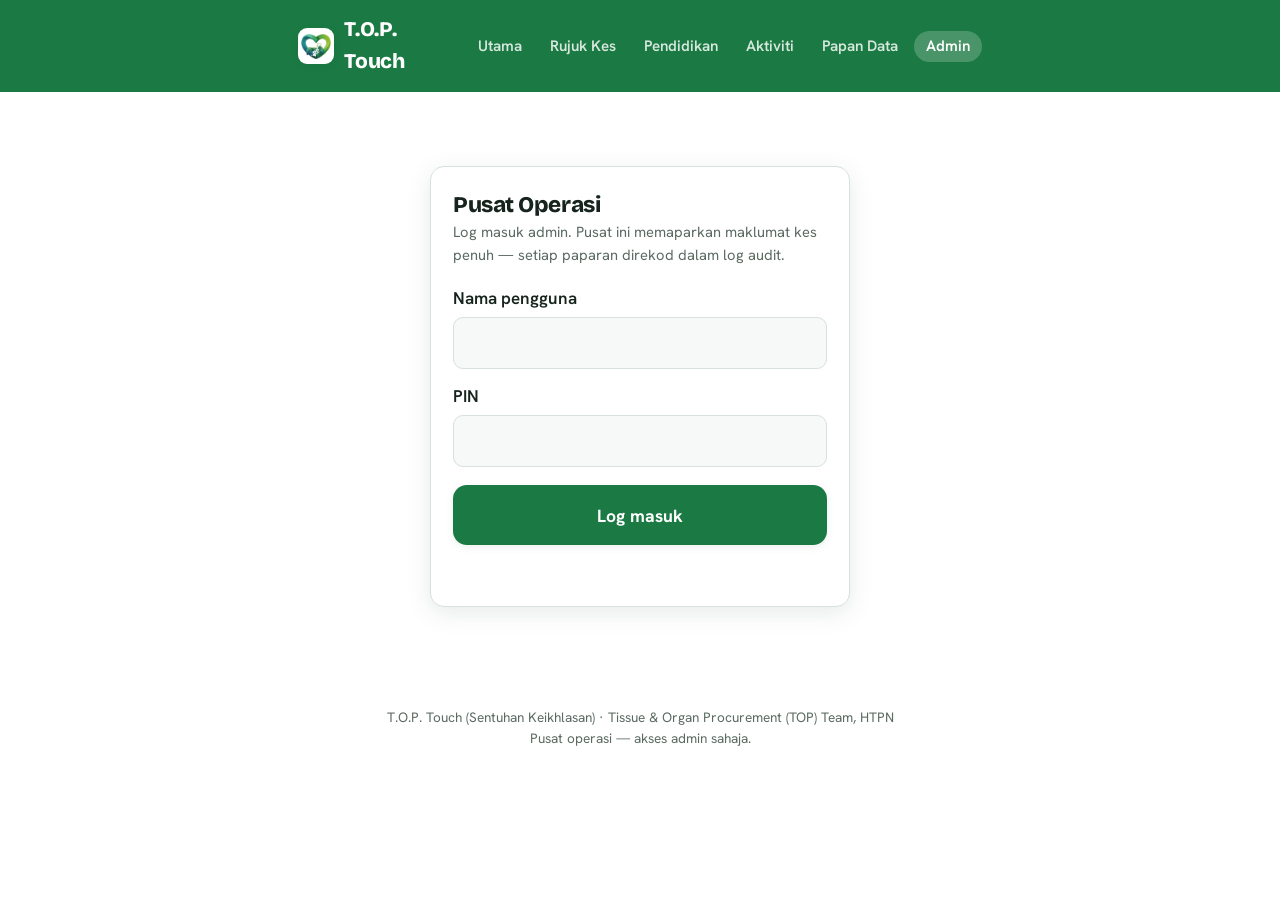
==== docs/admin.html @ e01294bd "Add family-approach decision tree to admin respond flow The TOP team needs to capture the family-app" ====
<!DOCTYPE html>
<html lang="ms">
<head>
  <meta charset="UTF-8">
  <meta http-equiv="Content-Security-Policy" content="default-src 'self'; script-src 'self' 'unsafe-inline'; style-src 'self' 'unsafe-inline'; img-src 'self' data:; media-src 'self' blob:; font-src 'self'; connect-src 'self' https://script.google.com https://script.googleusercontent.com https://*.googleusercontent.com; object-src 'none'; base-uri 'self'; form-action 'self'">
  <meta name="viewport" content="width=device-width, initial-scale=1, viewport-fit=cover">
  <!-- Admin-only operations tool; never index (SPEC §6.4). robots.txt also disallows the whole site. -->
  <meta name="robots" content="noindex, nofollow">
  <meta name="theme-color" content="#1B7A43">
  <title>Pusat Operasi — T.O.P. Touch</title>
  <meta name="description" content="Pusat operasi langsung TOP Team HTPN — kes aktif, kiraan detik tetingkap tisu, isyarat pengecualian. Akses admin sahaja.">
  <link rel="stylesheet" href="css/style.css">

  <style>
    /* ---- Pusat Operasi — page-scoped styles (kept out of the shared critical CSS) ---- */
    .ck-wrap { max-width: var(--maxw-wide); }

    /* ---- Login gate ---- */
    .gate { max-width: 420px; margin: 40px auto; background: var(--white);
      border: 1px solid var(--line); border-radius: var(--radius);
      box-shadow: var(--shadow); padding: 26px 22px; }
    .gate h2 { margin: 0 0 4px; }
    .gate p { color: var(--muted); margin: 0 0 18px; font-size: .92rem; }
    .gate label { display: block; font-weight: 600; margin-bottom: 6px; margin-top: 14px; }
    .gate label:first-of-type { margin-top: 0; }
    .gate input { width: 100%; height: var(--tap); padding: 0 14px; font-size: 1.05rem;
      border: 1px solid var(--line); border-radius: var(--radius-sm); background: var(--surface); color: var(--ink); }
    .gate input:focus { outline: none; border-color: var(--green); box-shadow: 0 0 0 3px var(--green-light); }
    .gate .btn { width: 100%; margin-top: 18px; }
    .gate-err { color: var(--danger); font-weight: 600; margin-top: 14px; min-height: 1.2em; }

    /* ---- Cockpit header ---- */
    .ck-head { display: flex; flex-wrap: wrap; align-items: baseline; gap: 8px 14px; margin: 6px 0 16px; }
    .ck-head h1 { margin: 0; font-size: 1.6rem; }
    .ck-live { display: inline-flex; align-items: center; gap: 6px; font-size: .8rem; color: var(--muted); }
    .ck-dot { width: 9px; height: 9px; border-radius: 50%; background: var(--green); box-shadow: 0 0 0 0 rgba(27,122,67,.5); }
    .ck-live.polling .ck-dot { animation: ckPulse 1.6s ease-out infinite; }
    @keyframes ckPulse { 0% { box-shadow: 0 0 0 0 rgba(27,122,67,.45); } 70% { box-shadow: 0 0 0 8px rgba(27,122,67,0); } 100% { box-shadow: 0 0 0 0 rgba(27,122,67,0); } }
    .ck-meta { margin-left: auto; display: flex; align-items: center; gap: 12px; flex-wrap: wrap; }
    .ck-asof { font-size: .78rem; color: var(--muted); font-variant-numeric: tabular-nums; }
    .ck-user { font-size: .82rem; color: var(--muted); }
    .btn-sm { min-height: 40px; padding: 6px 14px; font-size: .88rem; }

    /* ---- On-call bar (C4 top-level) ---- */
    .oncall-bar { display: flex; flex-wrap: wrap; align-items: center; gap: 8px 12px;
      background: var(--green-tint); border: 1px solid var(--line); border-radius: var(--radius-sm);
      padding: 10px 14px; margin-bottom: 16px; font-size: .9rem; }
    .oncall-bar .oc-lbl { font-weight: 700; color: var(--green-darker); }
    .oncall-chip { display: inline-flex; align-items: center; gap: 6px; background: var(--white);
      border: 1px solid var(--line); border-radius: 999px; padding: 4px 12px; font-weight: 600; }
    .oncall-chip .oc-role { color: var(--muted); font-weight: 400; font-size: .82rem; }
    .oncall-empty { color: var(--muted); }

    /* ---- Exceptions strip (C3) ---- */
    .exc-strip { display: grid; grid-template-columns: repeat(auto-fit, minmax(200px, 1fr));
      gap: 10px; margin-bottom: 20px; }
    .exc-card { display: flex; align-items: center; gap: 12px; background: var(--white);
      border: 1px solid var(--line); border-left-width: 5px; border-radius: var(--radius-sm);
      padding: 12px 14px; box-shadow: var(--shadow-sm); }
    .exc-card .exc-n { font-family: var(--font-display); font-weight: 800; font-size: 1.7rem;
      line-height: 1; min-width: 1.4ch; text-align: center; }
    .exc-card .exc-lbl { font-size: .85rem; color: var(--muted); line-height: 1.25; }
    .exc-card .exc-ids { font-size: .74rem; color: var(--muted); margin-top: 3px;
      font-variant-numeric: tabular-nums; word-break: break-word; }
    .exc-card.is-clear { opacity: .55; border-left-color: var(--line); }
    .exc-card.is-clear .exc-n { color: var(--muted); }
    .exc-card.is-hot { border-left-color: var(--danger); }
    .exc-card.is-hot .exc-n { color: var(--danger); }
    .exc-card.is-warn { border-left-color: var(--amber); }
    .exc-card.is-warn .exc-n { color: var(--amber); }

    /* ---- Toolbar (section label + active-case count) ---- */
    .ck-toolbar { display: flex; flex-wrap: wrap; align-items: center; gap: 10px; margin-bottom: 14px; }
    .ck-view-label { font-weight: 700; font-size: .98rem; }
    .ck-count { margin-left: auto; font-size: .82rem; color: var(--muted); }

    /* ---- Case card (shared by both views) ---- */
    .case-card { background: var(--white); border: 1px solid var(--line); border-radius: var(--radius);
      box-shadow: var(--shadow-sm); padding: 14px 16px; }
    .case-top { display: flex; align-items: baseline; gap: 8px; flex-wrap: wrap; }
    .case-ward { font-weight: 700; }
    .case-bed { color: var(--muted); font-size: .9rem; }
    .case-id { margin-left: auto; font-size: .74rem; color: var(--muted); font-variant-numeric: tabular-nums; }
    .case-sub { font-size: .82rem; color: var(--muted); margin: 3px 0 10px; }
    .case-phase { display: inline-block; background: var(--green-light); color: var(--green-darker);
      border-radius: 999px; padding: 2px 10px; font-size: .74rem; font-weight: 700; }
    .case-elapsed { font-variant-numeric: tabular-nums; }

    /* Window countdown bars (C2) */
    .win-row { display: grid; grid-template-columns: 74px 1fr auto; align-items: center;
      gap: 10px; margin: 8px 0; }
    .win-name { font-size: .78rem; font-weight: 600; color: var(--muted); }
    .win-track { position: relative; height: 12px; border-radius: 999px; background: var(--surface);
      overflow: hidden; border: 1px solid var(--line); }
    .win-fill { position: absolute; inset: 0 auto 0 0; width: 100%; border-radius: 999px;
      transition: width 1s linear, background-color .4s ease; }
    .win-remain { font-size: .82rem; font-weight: 700; font-variant-numeric: tabular-nums;
      white-space: nowrap; min-width: 8ch; text-align: right; }
    .win-ok .win-fill { background: var(--green); }
    .win-warn .win-fill { background: var(--amber); }
    .win-hot .win-fill { background: var(--danger); }
    .win-ok .win-remain { color: var(--green-dark); }
    .win-warn .win-remain { color: var(--amber); }
    .win-hot .win-remain { color: var(--danger); }
    .win-done .win-fill { background: var(--green-light); }
    .win-done .win-remain { color: var(--muted); }
    .win-done .win-name { text-decoration: line-through; }
    .win-na .win-fill { background: var(--line); }
    .win-na .win-remain { color: var(--muted); }

    /* Case flags / exception badges on a card */
    .case-badges { display: flex; flex-wrap: wrap; gap: 6px; margin-top: 10px; }
    .badge { font-size: .72rem; font-weight: 700; padding: 3px 9px; border-radius: 999px;
      border: 1px solid transparent; }
    .badge-hot { background: #fdecea; color: #7a1c12; border-color: #f5c6c0; }
    .badge-warn { background: #fff6e6; color: #7a4a00; border-color: #f0d9ac; }

    /* Patient identity strip (built only from patientName + icNo) */
    .case-idbits { display: flex; flex-wrap: wrap; align-items: center; gap: 7px; margin: 4px 0 2px;
      font-size: .86rem; color: var(--ink); }
    .case-idbits .pb-name { font-weight: 700; }
    .case-idbits .pb { font-variant-numeric: tabular-nums; }
    .case-idbits .pb-id { font-family: ui-monospace, "SFMono-Regular", Menlo, monospace;
      color: var(--muted); letter-spacing: .02em; }
    .case-idbits .pb-sep { color: var(--line); }

    /* Urgency list layout */
    .case-list { display: grid; gap: 14px; grid-template-columns: repeat(auto-fill, minmax(320px, 1fr)); }

    /* Respond & close action — the app's single status write */
    .case-actions { margin-top: 12px; display: flex; justify-content: flex-end; }
    .btn-respond { font: inherit; font-weight: 700; font-size: .85rem; cursor: pointer;
      background: var(--green); color: #fff; border: 0; border-radius: var(--radius-sm);
      padding: 9px 16px; min-height: 40px; }
    .btn-respond:hover { background: var(--green-dark); }
    .btn-respond:disabled { opacity: .6; cursor: default; }
    .btn-respond:focus-visible { outline: 2px solid var(--green-darker); outline-offset: 2px; }

    .ck-empty { text-align: center; color: var(--muted); padding: 48px 0; }

    /* ---- NTRC CSV export ---- */
    .ntrc-export { margin-top: 22px; background: var(--white); border: 1px solid var(--line);
      border-radius: var(--radius); box-shadow: var(--shadow-sm); padding: 4px 16px; }
    .ntrc-export > summary { cursor: pointer; font-weight: 700; padding: 12px 0; list-style: none; }
    .ntrc-export > summary::-webkit-details-marker { display: none; }
    .ntrc-export > summary::before { content: '📄 '; }
    .ntrc-body { padding: 4px 0 14px; }
    .ntrc-note { font-size: .82rem; color: #7a4a00; background: #fff6e6; border: 1px solid #f0d9ac;
      border-radius: var(--radius-sm); padding: 10px 12px; margin: 0 0 12px; }
    .ntrc-fields { display: flex; flex-wrap: wrap; gap: 12px; align-items: end; }
    .ntrc-fields label { display: flex; flex-direction: column; gap: 4px; font-size: .82rem;
      font-weight: 600; color: var(--muted); }
    .ntrc-fields input, .ntrc-fields select { height: 44px; padding: 0 10px; border: 1px solid var(--line);
      border-radius: var(--radius-sm); background: var(--surface); color: var(--ink); font-size: .95rem; }
    .ntrc-status { font-size: .84rem; color: var(--muted); margin-top: 10px; min-height: 1.2em; }

    /* ---- Response decision-tree modal (opened by "Respon" on a case card) ---- */
    .resp-overlay { position: fixed; inset: 0; z-index: 100; display: flex; align-items: flex-start;
      justify-content: center; padding: 24px 16px; background: rgba(17,24,20,.55);
      overflow-y: auto; -webkit-overflow-scrolling: touch; }
    .resp-modal { width: 100%; max-width: 560px; background: var(--white); border-radius: var(--radius);
      box-shadow: var(--shadow); padding: 20px 22px 22px; margin: auto 0; }
    .resp-head { display: flex; align-items: baseline; gap: 12px; }
    .resp-head h2 { margin: 0; font-size: 1.25rem; }
    .resp-x { margin-left: auto; background: none; border: 0; font-size: 1.7rem; line-height: 1;
      color: var(--muted); cursor: pointer; padding: 0 4px; }
    .resp-x:hover { color: var(--ink); }
    .resp-sub { color: var(--muted); font-size: .86rem; margin: 4px 0 16px; }
    .resp-fs { border: 1px solid var(--line); border-radius: var(--radius-sm); padding: 12px 14px;
      margin: 0 0 14px; }
    .resp-fs legend { font-weight: 700; font-size: .92rem; padding: 0 6px; }
    .resp-opts { display: flex; flex-wrap: wrap; gap: 10px 20px; }
    .resp-checks, .resp-radios { display: grid; gap: 9px; }
    .resp-opt { display: flex; align-items: flex-start; gap: 9px; font-size: .92rem; cursor: pointer;
      line-height: 1.35; }
    .resp-opt input { width: 18px; height: 18px; accent-color: var(--green); flex: none; margin-top: 1px; }
    .resp-branch { animation: respIn .2s ease; }
    @keyframes respIn { from { opacity: 0; transform: translateY(-4px); } to { opacity: 1; transform: none; } }
    .resp-other { display: flex; flex-direction: column; gap: 4px; margin-top: 10px; font-size: .84rem;
      font-weight: 600; color: var(--muted); }
    .resp-other input { height: 42px; padding: 0 10px; border: 1px solid var(--line);
      border-radius: var(--radius-sm); background: var(--surface); color: var(--ink); font-size: .95rem; }
    .resp-err { color: var(--danger); font-weight: 600; font-size: .86rem; min-height: 1.2em; margin: 2px 0 8px; }
    .resp-actions { display: flex; flex-wrap: wrap; justify-content: flex-end; gap: 10px; margin-top: 6px; }
    @media (prefers-reduced-motion: reduce) { .resp-branch { animation: none; } }
    @media (max-width: 480px) {
      .resp-actions { flex-direction: column-reverse; }
      .resp-actions .btn { width: 100%; }
    }

    .ck-hidden { display: none !important; }
    .privacy-foot { margin: 24px 0 10px; padding: 12px 14px; background: var(--green-tint);
      border-radius: var(--radius-sm); font-size: .8rem; color: var(--green-darker); }

    @media (prefers-reduced-motion: reduce) {
      .win-fill { transition: none; }         /* informational: jump to value, no drain sweep */
      .ck-live .ck-dot { animation: none; }
    }
  </style>
</head>
<body>

  <header class="masthead">
    <div class="container">
      <a class="brand-link" href="index.html" aria-label="T.O.P. Touch — Laman Utama">
        <img class="brand-mark" src="img/logo.png" alt="Logo T.O.P. Touch" width="36" height="36">
        <span class="brand">T.O.P. Touch</span>
      </a>

      <button class="nav-toggle" type="button" aria-label="Buka menu" aria-controls="siteNav" aria-expanded="false">
        <span class="nav-toggle-bars" aria-hidden="true"></span>
      </button>

      <nav class="site-nav" id="siteNav" aria-label="Navigasi utama">
        <ul>
          <li><a class="nav-link" href="index.html">Utama</a></li>
          <li><a class="nav-link" href="refer.html">Rujuk Kes</a></li>
          <li><a class="nav-link" href="index.html#pendidikan">Pendidikan</a></li>
          <li><a class="nav-link" href="index.html#aktiviti">Aktiviti</a></li>
          <li><a class="nav-link" href="dashboard.html">Papan Data</a></li>
          <li><a class="nav-link" href="admin.html" aria-current="page">Admin</a></li>
        </ul>
      </nav>
    </div>
  </header>

  <main>
    <section class="section">
      <div class="container ck-wrap">

        <!-- LOGIN GATE (admin username + PIN -> session token) -->
        <form class="gate" id="gate" autocomplete="off">
          <h2>Pusat Operasi</h2>
          <p>Log masuk admin. Pusat ini memaparkan maklumat kes penuh — setiap paparan direkod dalam log audit.</p>
          <label for="uName">Nama pengguna</label>
          <input type="text" id="uName" name="uName" autocomplete="username"
                 autocapitalize="none" spellcheck="false" required>
          <label for="uPin">PIN</label>
          <input type="password" id="uPin" name="uPin" inputmode="numeric"
                 autocomplete="current-password" required>
          <button type="submit" class="btn btn-primary btn-lg" id="gateBtn">Log masuk</button>
          <div class="gate-err" id="gateErr" role="alert" aria-live="polite"></div>
        </form>

        <!-- COCKPIT (revealed after login) -->
        <div id="cockpit" class="ck-hidden">
          <div class="ck-head">
            <h1>Pusat Operasi Langsung</h1>
            <span class="ck-live" id="liveInd" title="Kemas kini automatik">
              <span class="ck-dot"></span><span id="liveTxt">Langsung</span>
            </span>
            <div class="ck-meta">
              <span class="ck-user" id="ckUser"></span>
              <span class="ck-asof" id="ckAsOf"></span>
              <button type="button" class="btn btn-ghost btn-sm" id="btnRefresh">Kemas kini</button>
              <button type="button" class="btn btn-ghost btn-sm" id="btnLogout">Log keluar</button>
            </div>
          </div>

          <!-- On-call & backup roster (C4) -->
          <div class="oncall-bar" id="oncallBar">
            <span class="oc-lbl">Bertugas:</span>
            <span class="oncall-empty" id="oncallList">—</span>
          </div>

          <!-- Exceptions strip (C3) -->
          <div class="exc-strip" id="excStrip" aria-live="polite"></div>

          <!-- Active cases — urgency countdowns -->
          <div class="ck-toolbar">
            <span class="ck-view-label">Keutamaan — kritikal dahulu</span>
            <span class="ck-count" id="ckCount"></span>
          </div>

          <div id="paneUrgency">
            <div class="case-list" id="caseList"></div>
            <div class="ck-empty ck-hidden" id="emptyUrgency">Tiada kes aktif buat masa ini.</div>
          </div>

          <!-- NTRC CSV export (admin-tier, token-gated, audited) -->
          <details class="ntrc-export" id="ntrcExport">
            <summary>Eksport CSV untuk pelaporan NTRC</summary>
            <div class="ntrc-body">
              <p class="ntrc-note">Eksport ini mengandungi <strong>butiran kes penuh termasuk pengenalan
                pesakit</strong> (nama, No. KP). Untuk pelaporan rasmi NTRC sahaja — kendalikan mengikut
                tatakelola data MOH. Setiap eksport direkod dalam AuditLog.</p>
              <div class="ntrc-fields">
                <label>Dari <input type="date" id="expFrom"></label>
                <label>Hingga <input type="date" id="expTo"></label>
                <label>Status
                  <select id="expStatus">
                    <option value="">Semua</option>
                    <option value="NEW">NEW (belum direspons)</option>
                    <option value="RESPONDED">RESPONDED (telah ditutup)</option>
                  </select>
                </label>
                <button type="button" class="btn btn-primary btn-sm" id="btnExport">Muat turun CSV</button>
              </div>
              <div class="ntrc-status" id="expStatusMsg" role="status" aria-live="polite"></div>
            </div>
          </details>

          <div class="privacy-foot">
            🔒 Paparan ini mengandungi maklumat pesakit dan hanya untuk ahli TOP Team yang dibenarkan.
            Setiap paparan direkod dalam AuditLog. Jangan kongsi skrin atau tangkap layar di kawasan awam.
          </div>
        </div>

      </div>
    </section>

    <footer class="site-footer">
      <div class="container">
        T.O.P. Touch (Sentuhan Keikhlasan) · Tissue &amp; Organ Procurement (TOP) Team, HTPN<br>
        Pusat operasi — akses admin sahaja.
      </div>
    </footer>
  </main>

  <!-- Response decision-tree modal — opened by "Respon" on a case card.
       Records the family-approach outcome, then closes the case. Branches are
       shown/hidden by admin.js as the radios change; the two reason lists are
       rendered into #refusalList / #notDiscussedList by admin.js. -->
  <div class="resp-overlay ck-hidden" id="respOverlay" role="dialog" aria-modal="true" aria-labelledby="respTitle">
    <div class="resp-modal">
      <div class="resp-head">
        <h2 id="respTitle">Respons kes</h2>
        <button type="button" class="resp-x" id="respClose" aria-label="Tutup">&times;</button>
      </div>
      <p class="resp-sub" id="respSub">Rekod keputusan pendekatan keluarga sebelum menutup kes.</p>

      <form id="respForm" autocomplete="off">
        <!-- Q1 — was donation discussed with next-of-kin (waris)? -->
        <fieldset class="resp-fs">
          <legend>Pendermaan tisu/organ dibincangkan dengan waris?</legend>
          <div class="resp-opts">
            <label class="resp-opt"><input type="radio" name="famDiscussed" value="Ya"> Ya</label>
            <label class="resp-opt"><input type="radio" name="famDiscussed" value="Tidak"> Tidak</label>
          </div>
        </fieldset>

        <!-- Branch: Ya -> keputusan waris -->
        <div class="resp-branch ck-hidden" id="branchYa">
          <fieldset class="resp-fs">
            <legend>Keputusan waris</legend>
            <div class="resp-opts">
              <label class="resp-opt"><input type="radio" name="decision" value="Setuju"> Setuju</label>
              <label class="resp-opt"><input type="radio" name="decision" value="Tidak bersetuju"> Tidak bersetuju</label>
            </div>
          </fieldset>

          <!-- Branch: Setuju -> tisu yang didermakan -->
          <fieldset class="resp-fs resp-branch ck-hidden" id="branchSetuju">
            <legend>Tisu yang didermakan</legend>
            <div class="resp-checks">
              <label class="resp-opt"><input type="checkbox" name="tissue" value="cornea"> Kornea mata</label>
              <label class="resp-opt"><input type="checkbox" name="tissue" value="bone"> Tulang</label>
              <label class="resp-opt"><input type="checkbox" name="tissue" value="skin"> Kulit</label>
              <label class="resp-opt"><input type="checkbox" name="tissue" value="valve"> Injap jantung</label>
            </div>
          </fieldset>

          <!-- Branch: Tidak bersetuju -> sebab tidak bersetuju -->
          <fieldset class="resp-fs resp-branch ck-hidden" id="branchDecline">
            <legend>Sebab tidak bersetuju</legend>
            <div class="resp-radios" id="refusalList"></div>
            <label class="resp-other ck-hidden" id="refusalOtherWrap">
              Nyatakan sebab lain:
              <input type="text" id="refusalOther" maxlength="200" placeholder="Sebab lain">
            </label>
          </fieldset>
        </div>

        <!-- Branch: Tidak -> sebab tidak dibincangkan -->
        <fieldset class="resp-fs resp-branch ck-hidden" id="branchTidak">
          <legend>Sebab tidak dibincangkan</legend>
          <div class="resp-radios" id="notDiscussedList"></div>
        </fieldset>

        <div class="resp-err" id="respErr"></div>

        <div class="resp-actions">
          <button type="button" class="btn btn-ghost btn-sm" id="respCancel">Batal</button>
          <button type="button" class="btn btn-ghost btn-sm" id="respSkip">Tutup tanpa data</button>
          <button type="submit" class="btn btn-primary btn-sm" id="respSave">Simpan &amp; tutup kes</button>
        </div>
      </form>
    </div>
  </div>

  <script defer src="js/config.js"></script>
  <script defer src="js/api.js"></script>
  <script defer src="js/admin.js"></script>
  <script defer src="js/nav.js"></script>
</body>
</html>
---- docs/css/style.css ----
/* ==========================================================================
   WiraTisu — style.css
   Palette: green #1B7A43 on white. Mobile-first. Large tap targets.
   Motion budget differs by page (SPEC.md §9.1):
     - Referral form: minimal/functional only. The ONE motion is the serology
       ring (it carries information, so it survives reduced-motion as a static
       state).
     - Landing: polish (preloader, video, gentle reveals).
   All decorative motion is disabled under prefers-reduced-motion.
   ========================================================================== */

/* ---- Fonts -------------------------------------------------------------
   Self-hosted only (no Google Fonts CDN — restricted hospital network).
   Drop these two variable woff2 files into docs/fonts/ (see README):
     BricolageGrotesque.woff2  (display / headlines)
     HankenGrotesk.woff2       (body)
   Both are OFL-licensed and free to self-host. Until the files exist, the
   fallback grotesque stack renders instead (font-display: swap).
--------------------------------------------------------------------------- */
@font-face {
  font-family: 'Bricolage Grotesque';
  src: url('../fonts/BricolageGrotesque.woff2') format('woff2');
  font-weight: 200 800;
  font-style: normal;
  font-display: swap;
}
@font-face {
  font-family: 'Hanken Grotesk';
  src: url('../fonts/HankenGrotesk.woff2') format('woff2');
  font-weight: 100 900;
  font-style: normal;
  font-display: swap;
}

/* ---- Design tokens ----------------------------------------------------- */
:root {
  --green: #1B7A43;
  --green-dark: #145c33;
  --green-darker: #0f4527;
  --green-light: #e8f3ec;
  --green-tint: #f2f8f4;

  --ink: #16241d;
  --muted: #5b6b62;
  --line: #d7e2db;

  --bg: #ffffff;
  --surface: #f6f9f7;

  --danger: #c0392b;
  --amber: #cc7a00;
  --white: #ffffff;

  --radius: 14px;
  --radius-sm: 10px;
  --shadow: 0 6px 24px rgba(16, 60, 36, 0.10);
  --shadow-sm: 0 2px 8px rgba(16, 60, 36, 0.08);

  --tap: 52px; /* minimum tap-target height */

  /* Body: distinctive grotesque, with a grotesque-leaning system fallback. */
  --font-sans: "Hanken Grotesk", "Segoe UI", -apple-system, BlinkMacSystemFont,
               Roboto, "Helvetica Neue", Arial, sans-serif;
  /* Display: editorial grotesque for headlines. */
  --font-display: "Bricolage Grotesque", "Hanken Grotesk", "Segoe UI",
                  -apple-system, BlinkMacSystemFont, Arial, sans-serif;

  --maxw: 720px;
  --maxw-wide: 1100px;
}

/* ---- Base -------------------------------------------------------------- */
*, *::before, *::after { box-sizing: border-box; }

html { -webkit-text-size-adjust: 100%; }

body {
  margin: 0;
  font-family: var(--font-sans);
  color: var(--ink);
  background: var(--bg);
  line-height: 1.55;
  font-size: 17px;
  -webkit-font-smoothing: antialiased;
  text-rendering: optimizeLegibility;
}

img, video { max-width: 100%; display: block; }

h1, h2, h3 {
  font-family: var(--font-display);
  line-height: 1.05;
  letter-spacing: -0.02em;
  margin: 0 0 .5em;
  font-weight: 800;
}
h1 { font-size: 1.9rem; }
h2 { font-size: 1.4rem; }
p { margin: 0 0 1em; }

/* Editorial helpers */
.kicker {
  font-family: var(--font-sans);
  font-weight: 700;
  font-size: .78rem;
  letter-spacing: .26em;
  text-transform: uppercase;
  display: inline-block;
}

a { color: var(--green-dark); }

.container {
  width: 100%;
  max-width: var(--maxw);
  margin: 0 auto;
  padding: 0 18px;
}

.visually-hidden {
  position: absolute; width: 1px; height: 1px; padding: 0; margin: -1px;
  overflow: hidden; clip: rect(0 0 0 0); white-space: nowrap; border: 0;
}

/* ---- Masthead --------------------------------------------------------- */
.masthead {
  background: var(--green);
  color: var(--white);
  padding: 14px 0;
  position: sticky;
  top: 0;
  z-index: 20;
}
.masthead .container {
  display: flex;
  align-items: center;
  gap: 10px;
}
.brand-link {
  display: inline-flex; align-items: center; gap: 10px;
  text-decoration: none; color: inherit;
  border-radius: 10px; transition: opacity .15s ease;
}
.brand-link:hover { opacity: .85; }
.brand-link:focus-visible { outline: 2px solid #fff; outline-offset: 3px; }
.masthead .brand { font-family: var(--font-display); font-weight: 800; font-size: 1.3rem; letter-spacing: -.01em; }
.masthead .tagline { font-size: .82rem; opacity: .9; margin-left: auto; }

/* ---- Top-ribbon navigation -------------------------------------------- */
.nav-toggle {
  display: none;                 /* shown on phones only (see media query) */
  margin-left: auto;
  width: 44px; height: 44px;
  align-items: center; justify-content: center;
  background: transparent; border: 0; border-radius: 10px;
  color: #fff; cursor: pointer;
}
.nav-toggle:focus-visible { outline: 2px solid #fff; outline-offset: 2px; }
.nav-toggle-bars, .nav-toggle-bars::before, .nav-toggle-bars::after {
  content: ""; display: block;
  width: 22px; height: 2px; background: #fff; border-radius: 2px;
  transition: transform .2s ease, background-color .2s ease;
}
.nav-toggle-bars { position: relative; }
.nav-toggle-bars::before { position: absolute; top: -7px; left: 0; }
.nav-toggle-bars::after  { position: absolute; top:  7px; left: 0; }
.nav-toggle[aria-expanded="true"] .nav-toggle-bars { background: transparent; }
.nav-toggle[aria-expanded="true"] .nav-toggle-bars::before { transform: translateY(7px) rotate(45deg); }
.nav-toggle[aria-expanded="true"] .nav-toggle-bars::after  { transform: translateY(-7px) rotate(-45deg); }

.site-nav { margin-left: auto; }
.site-nav ul {
  list-style: none; margin: 0; padding: 0;
  display: flex; align-items: center; gap: 4px;
}
.nav-link, .nav-soon {
  display: inline-flex; align-items: center; gap: 6px;
  padding: 8px 12px; border-radius: 999px;
  font-weight: 600; font-size: .95rem; line-height: 1;
  color: #fff; text-decoration: none; white-space: nowrap;
}
.nav-link { opacity: .82; transition: background-color .15s ease, opacity .15s ease; }
.nav-link:hover { opacity: 1; background: rgba(255,255,255,.14); }
.nav-link:focus-visible { outline: 2px solid #fff; outline-offset: 2px; opacity: 1; }
.nav-link[aria-current="page"] { opacity: 1; background: rgba(255,255,255,.20); }
.nav-soon { opacity: .55; cursor: default; }
.nav-soon-tag { display: none; }   /* desktop: keep the ribbon uncluttered */

@media (max-width: 639.98px) {
  .masthead .container { flex-wrap: wrap; }
  /* Stacked list layout (also the no-JS fallback). */
  .site-nav { flex-basis: 100%; }
  .site-nav ul {
    flex-direction: column; align-items: stretch; gap: 2px;
    padding: 8px 18px calc(12px + env(safe-area-inset-bottom));
  }
  .nav-link, .nav-soon {
    justify-content: space-between;
    min-height: var(--tap); padding: 12px 14px; border-radius: 10px;
    font-size: 1rem; opacity: 1;
  }
  .nav-link:hover, .nav-link[aria-current="page"] { background: rgba(255,255,255,.12); }
  .nav-soon { opacity: .6; }
  .nav-soon-tag {
    display: inline-block; font-size: .7rem; font-weight: 700;
    padding: 3px 8px; border-radius: 999px;
    background: rgba(255,255,255,.16); color: #fff;
  }
  /* Enhanced: collapse behind the hamburger. */
  .masthead.nav-ready .nav-toggle { display: inline-flex; }
  .masthead.nav-ready .site-nav {
    position: absolute; left: 0; right: 0; top: 100%;
    margin: 0; background: var(--green-dark);
    border-top: 1px solid rgba(255,255,255,.12);
    box-shadow: var(--shadow);
    max-height: 0; overflow: hidden;
    transition: max-height .28s ease;
  }
  .masthead.nav-ready .site-nav.open { max-height: 80vh; }
}

/* Logo mark — white chip so the green logo reads on green/red surfaces */
.brand-mark {
  width: 36px; height: 36px; flex: 0 0 auto;
  object-fit: contain; background: #fff; border-radius: 9px; padding: 3px;
  box-shadow: var(--shadow-sm);
}
/* Institutional co-branding ribbon (hospital + HIO logos + full team name) */
.masthead-top {
  gap: 14px;
  align-items: center;
  padding-bottom: 11px;
  margin-bottom: 12px;
  border-bottom: 1px solid rgba(255,255,255,.14);
}
.masthead-logos {
  display: inline-flex; align-items: center; gap: 8px; flex: 0 0 auto;
  padding-right: 14px;
  border-right: 1px solid rgba(255,255,255,.22);
}
.masthead-logo {
  width: 44px; height: 44px; flex: 0 0 auto;
  object-fit: contain;
}
.masthead-org {
  font-weight: 500; font-size: .78rem; line-height: 1.35;
  letter-spacing: .005em; color: rgba(255,255,255,.9);
  max-width: 60ch;
}
.masthead-org strong { font-weight: 700; color: #fff; }
@media (max-width: 639.98px) {
  .masthead-top { flex-wrap: nowrap; gap: 11px; }
  .masthead-logos { padding-right: 11px; }
  .masthead-logo { width: 40px; height: 40px; }
  .masthead-org { font-size: .7rem; line-height: 1.3; }
}

.btn-with-logo { gap: 10px; }
.btn-logo {
  width: 28px; height: 28px; flex: 0 0 auto;
  object-fit: contain; background: #fff; border-radius: 7px; padding: 2px;
}
.pl-logo {
  width: 92px; height: 92px; object-fit: contain;
  background: #fff; border-radius: 20px; padding: 12px; box-shadow: var(--shadow);
}

/* ---- Buttons ---------------------------------------------------------- */
.btn {
  display: inline-flex;
  align-items: center;
  justify-content: center;
  gap: 8px;
  min-height: var(--tap);
  padding: 12px 20px;
  border: 2px solid transparent;
  border-radius: var(--radius);
  font: inherit;
  font-weight: 700;
  text-decoration: none;
  cursor: pointer;
  transition: transform .12s ease, background-color .15s ease, box-shadow .15s ease;
}
.btn:active { transform: translateY(1px); }
.btn-primary { background: var(--green); color: var(--white); box-shadow: var(--shadow-sm); }
.btn-primary:hover { background: var(--green-dark); }
.btn-danger { background: var(--danger); color: var(--white); }
.btn-ghost { background: transparent; color: var(--green-dark); border-color: var(--line); }
.btn-block { width: 100%; }
.btn-lg { font-size: 1.1rem; min-height: 60px; }

/* ==========================================================================
   LANDING PAGE
   ========================================================================== */

/* Preloader with a loading % (landing only) */
#preloader {
  position: fixed; inset: 0; z-index: 100;
  display: flex; flex-direction: column; align-items: center; justify-content: center;
  gap: 18px;
  background: var(--green);
  color: var(--white);
  transition: opacity .5s ease, visibility .5s ease;
}
#preloader.hidden { opacity: 0; visibility: hidden; }
#preloader .pl-brand { font-size: 1.6rem; font-weight: 800; letter-spacing: .3px; }
#preloader .pl-pct { font-size: 2.6rem; font-weight: 800; font-variant-numeric: tabular-nums; }
#preloader .pl-track {
  width: min(240px, 70vw); height: 6px; border-radius: 999px;
  background: rgba(255,255,255,.25); overflow: hidden;
}
#preloader .pl-bar { height: 100%; width: 0%; background: var(--white); border-radius: 999px; transition: width .2s ease; }

/* Hero with video */
.hero {
  padding: 30px 0 10px;
  text-align: center;
}
.hero h1 { font-size: 2.1rem; }
.hero .lede { color: var(--muted); font-size: 1.05rem; max-width: 34ch; margin: 0 auto 20px; }

.video-frame {
  position: relative;
  border-radius: var(--radius);
  overflow: hidden;
  box-shadow: var(--shadow);
  background: var(--green-light);
  aspect-ratio: 16 / 9;
  margin: 18px 0 8px;
}
.video-frame video { width: 100%; height: 100%; object-fit: cover; }
.video-frame .play-hint {
  position: absolute; inset: 0; display: none;
  align-items: center; justify-content: center;
  background: rgba(15, 69, 39, .35); color: #fff; border: 0; cursor: pointer;
}
.video-frame .play-hint svg { width: 68px; height: 68px; }

.section { padding: 34px 0; }
.section-alt { background: var(--surface); }

/* Reveal-on-scroll (landing polish) */
.reveal { opacity: 0; transform: translateY(16px); transition: opacity .6s ease, transform .6s ease; }
.reveal.in { opacity: 1; transform: none; }

/* Two-column band (image + text) */
.band { display: grid; gap: 20px; align-items: center; }
.band img { border-radius: var(--radius); box-shadow: var(--shadow-sm); width: 100%; height: auto; }

/* Time-window facts */
.windows { display: grid; gap: 12px; margin-top: 8px; }
.window-card {
  display: flex; align-items: center; gap: 14px;
  background: var(--white); border: 1px solid var(--line);
  border-radius: var(--radius-sm); padding: 14px 16px;
}
.window-card .hrs { flex: 0 0 auto; font-weight: 800; color: var(--green-dark); font-size: 1.5rem; text-align: center; white-space: nowrap; }
.window-card .lbl { flex: 1 1 auto; min-width: 0; color: var(--muted); font-size: .95rem; }

/* Nav cards */
.nav-cards { display: grid; grid-template-columns: 1fr 1fr; gap: 12px; }
.nav-card {
  display: flex; flex-direction: column; gap: 6px;
  min-height: 96px; padding: 16px;
  border-radius: var(--radius); border: 1px solid var(--line);
  background: var(--white); color: var(--ink); text-decoration: none;
  box-shadow: var(--shadow-sm);
  transition: transform .12s ease, box-shadow .15s ease;
}
.nav-card:hover { transform: translateY(-2px); box-shadow: var(--shadow); }
.nav-card .nc-emoji { font-size: 1.5rem; }
.nav-card .nc-title { font-weight: 700; }
.nav-card .nc-sub { font-size: .82rem; color: var(--muted); }
.nav-card.is-primary { background: var(--green); color: #fff; border-color: var(--green); grid-column: 1 / -1; }
.nav-card.is-primary .nc-sub { color: rgba(255,255,255,.9); }
.nav-card.is-soon { opacity: .72; }
.nav-card .nc-badge { font-size: .7rem; font-weight: 700; color: var(--amber); }

/* Collaboration credit (landing, above footer) */
.collab { padding: 40px 0 8px; }
.collab__inner {
  display: flex; flex-direction: column; align-items: center; gap: 16px;
  text-align: center;
}
.collab__logo {
  width: 88px; height: 88px; flex: 0 0 auto;
  object-fit: contain; border-radius: 16px;
  box-shadow: var(--shadow-sm);
}
.collab__caption {
  margin: 0; max-width: 46ch;
  color: var(--muted); font-size: .95rem; line-height: 1.55;
}
.collab__caption strong { color: var(--ink); font-weight: 700; }

.site-footer { padding: 26px 0 40px; color: var(--muted); font-size: .85rem; text-align: center; }

/* ==========================================================================
   REFERRAL FORM  (minimal motion by design)
   ========================================================================== */
.form-wrap { padding: 14px 0 44px; }

/* Logo A animation, above the form. The clip is 9:16 (portrait), so show it at
   its native aspect — centred, no cropping — sized by height. */
.form-anim {
  width: fit-content;
  max-width: 100%;
  margin: 6px auto 18px;
  border-radius: var(--radius);
  overflow: hidden;
  background: var(--green-light);
  box-shadow: var(--shadow-sm);
}
.form-anim-video {
  display: block;
  height: clamp(260px, 46vh, 420px);
  width: auto;          /* derives 9:16 width from height — no distortion, no crop */
  max-width: 100%;
}

.form-intro { color: var(--muted); font-size: .95rem; margin-bottom: 14px; }

.field { margin-bottom: 18px; }
.field > label.field-label,
.fieldset-legend {
  display: block; font-weight: 700; margin-bottom: 7px; font-size: .98rem;
}
.field .hint { display: block; color: var(--muted); font-size: .82rem; font-weight: 400; margin-top: 2px; }
.req { color: var(--danger); }

input[type="text"],
input[type="datetime-local"],
select,
textarea {
  width: 100%;
  min-height: var(--tap);
  padding: 12px 14px;
  font: inherit;
  color: var(--ink);
  background: var(--white);
  border: 1.5px solid var(--line);
  border-radius: var(--radius-sm);
}
textarea { min-height: 88px; resize: vertical; }
input:focus, select:focus, textarea:focus {
  outline: none; border-color: var(--green); box-shadow: 0 0 0 3px var(--green-light);
}
input:invalid { /* only after interaction via JS class, not aggressive */ }

/* Segmented Yes/No/etc controls — big tap targets, radios visually hidden */
.segmented { display: flex; gap: 8px; flex-wrap: wrap; }
.segmented .seg {
  position: relative; flex: 1 1 auto; min-width: 84px;
}
.segmented .seg input { position: absolute; opacity: 0; inset: 0; width: 100%; height: 100%; margin: 0; cursor: pointer; }
.segmented .seg span {
  display: flex; align-items: center; justify-content: center;
  min-height: var(--tap); padding: 10px 12px;
  border: 1.5px solid var(--line); border-radius: var(--radius-sm);
  font-weight: 600; text-align: center; background: var(--white);
}
.segmented .seg input:checked + span {
  border-color: var(--green); background: var(--green-light); color: var(--green-darker);
}
.segmented .seg input:focus-visible + span { box-shadow: 0 0 0 3px var(--green-light); }
/* "Ya" on an exclusion flag is a warning colour, not a rejection */
.segmented.is-exclusion .seg input[value="Ya"]:checked + span {
  border-color: var(--amber); background: #fff6e6; color: #7a4a00;
}

.exclusion-note {
  font-size: .82rem; color: var(--muted);
  background: var(--green-tint); border-radius: var(--radius-sm);
  padding: 10px 12px; margin-bottom: 14px;
}

/* ---- Serology ring (the one required motion) -------------------------- */
.serology {
  display: flex; align-items: center; gap: 16px;
  background: var(--white); border: 1px solid var(--line);
  border-radius: var(--radius); padding: 14px 16px; margin-bottom: 18px;
}
.ring { position: relative; width: 84px; height: 84px; flex: 0 0 auto; }
.ring svg { transform: rotate(-90deg); width: 100%; height: 100%; }
.ring .track { fill: none; stroke: var(--line); stroke-width: 9; }
.ring .prog {
  fill: none; stroke: var(--green); stroke-width: 9; stroke-linecap: round;
  transition: stroke-dashoffset .5s ease, stroke .3s ease;
}
.ring .ring-pct {
  position: absolute; inset: 0; display: flex; align-items: center; justify-content: center;
  font-weight: 800; font-size: .95rem; font-variant-numeric: tabular-nums;
}
.serology .sero-text .sero-title { font-weight: 700; }
.serology .sero-text .sero-elapsed { color: var(--muted); font-size: .9rem; }
.serology .sero-text .sero-remain { font-weight: 700; font-variant-numeric: tabular-nums; }
.serology[data-state="warn"] .prog { stroke: var(--amber); }
.serology[data-state="warn"] .sero-remain { color: var(--amber); }
.serology[data-state="over"] .prog { stroke: var(--danger); }
.serology[data-state="over"] .sero-remain { color: var(--danger); }

/* Sticky submit bar for thumb reach */
.submit-bar { margin-top: 8px; }

.error-banner {
  background: #fdecea; color: #7a1c12; border: 1px solid #f5c6c0;
  border-radius: var(--radius-sm); padding: 12px 14px; margin-bottom: 14px;
}

/* ---- Confirmation screen --------------------------------------------- */
.confirm {
  text-align: center; padding: 40px 0;
}
.confirm .check {
  width: 84px; height: 84px; margin: 0 auto 18px;
  border-radius: 50%; background: var(--green-light);
  display: flex; align-items: center; justify-content: center;
}
.confirm .check svg { width: 46px; height: 46px; stroke: var(--green); }
.confirm .ref-id {
  display: inline-block; margin: 8px 0 18px;
  font-size: 1.4rem; font-weight: 800; letter-spacing: .5px;
  background: var(--green-tint); color: var(--green-darker);
  padding: 10px 18px; border-radius: var(--radius-sm);
  font-variant-numeric: tabular-nums;
}
.confirm .thanks { font-size: 1.15rem; font-weight: 700; color: var(--green-dark); }

/* Sticky "refer now" CTA (used on education later; harmless here) */
.sticky-cta {
  position: fixed; left: 0; right: 0; bottom: 0; z-index: 30;
  padding: 10px 16px calc(10px + env(safe-area-inset-bottom));
  background: linear-gradient(to top, var(--bg) 70%, transparent);
}

/* ---- Responsive ------------------------------------------------------- */
@media (min-width: 640px) {
  .band { grid-template-columns: 1fr 1fr; }
  .band.reverse .band-media { order: 2; }
  .windows { grid-template-columns: 1fr 1fr 1fr; }
  .hero h1 { font-size: 2.5rem; }
}

/* ==========================================================================
   MEDIA-DRIVEN SECTIONS — full-bleed image/video background, text overlaid.
   A scrim guarantees text legibility over any frame (WCAG contrast).
   ========================================================================== */
.media-hero,
.media-section {
  position: relative;
  isolation: isolate;
  overflow: hidden;
  display: flex;
  align-items: center;
  justify-content: center;
  color: #fff;
  text-align: center;
  padding: 64px 0;
}
.media-hero { min-height: 86svh; }
.media-section { min-height: 78svh; }

/* Background layer (video or img) */
.media-bg {
  position: absolute;
  inset: 0;
  width: 100%;
  height: 100%;
  object-fit: cover;
  z-index: 0;
  pointer-events: none;
}

/* Legibility scrim — layered brand-green gradient, weighted to the left so
   left-aligned editorial text stays readable over any frame. */
.media-scrim {
  position: absolute;
  inset: 0;
  z-index: 1;
  background:
    linear-gradient(90deg, rgba(6, 30, 16, 0.82) 0%, rgba(6, 30, 16, 0.45) 45%, rgba(6, 30, 16, 0.15) 100%),
    linear-gradient(180deg, rgba(6, 30, 16, 0.30) 0%, rgba(6, 30, 16, 0.10) 40%, rgba(6, 30, 16, 0.70) 100%);
}

/* Film-grain texture for atmosphere (inline SVG turbulence, no request). */
.grain::after {
  content: "";
  position: absolute;
  inset: 0;
  z-index: 1;
  pointer-events: none;
  opacity: 0.10;
  mix-blend-mode: overlay;
  background-image: url("data:image/svg+xml,%3Csvg xmlns='http://www.w3.org/2000/svg' width='160' height='160'%3E%3Cfilter id='n'%3E%3CfeTurbulence type='fractalNoise' baseFrequency='0.85' numOctaves='2' stitchTiles='stitch'/%3E%3C/filter%3E%3Crect width='100%25' height='100%25' filter='url(%23n)'/%3E%3C/svg%3E");
  background-size: 160px 160px;
}

/* Foreground content — asymmetric, left-aligned editorial block */
.media-overlay {
  position: relative;
  z-index: 2;
  width: 100%;
  max-width: var(--maxw-wide);
  margin: 0 auto;
  padding: 0 22px;
  text-align: left;
  text-shadow: 0 1px 18px rgba(0, 0, 0, 0.40);
}
/* Mobile: use the full width so big headlines aren't crammed into a column. */
.media-overlay .col { max-width: 100%; }
.media-hero .btn { width: 100%; } /* full-width primary CTA on phones */

.media-overlay .kicker { color: var(--white); opacity: .85; margin-bottom: 14px; }
.media-overlay .kicker::before {
  content: ""; display: inline-block; width: 28px; height: 2px;
  background: currentColor; vertical-align: middle; margin-right: 10px;
}

.media-overlay h1 {
  font-size: clamp(2.8rem, 11vw, 6rem);
  line-height: 0.92;
  letter-spacing: -0.035em;
  margin-bottom: 18px;
}
.media-overlay h2 {
  font-size: clamp(2.2rem, 8vw, 4.4rem);
  line-height: 0.95;
  letter-spacing: -0.03em;
  margin-bottom: 14px;
}
.media-overlay .lede {
  color: rgba(255, 255, 255, 0.94);
  font-size: clamp(1.05rem, 2.2vw, 1.35rem);
  max-width: 44ch;
  margin: 0 0 24px;
}
.media-overlay p { color: rgba(255, 255, 255, 0.94); }

/* Typewriter narrative in the hero */
.hero-typewriter {
  color: rgba(255, 255, 255, 0.94);
  font-size: clamp(1rem, 2.1vw, 1.22rem);
  line-height: 1.6;
  max-width: 58ch;
  margin: 0 0 14px;
  min-height: 1.6em; /* avoid layout jump before typing starts */
}
.hero-slogan {
  font-family: var(--font-display);
  font-weight: 800;
  letter-spacing: -0.02em;
  font-size: clamp(1.25rem, 3.4vw, 2rem);
  line-height: 1.1;
  color: #fff;
  margin: 4px 0 24px;
  min-height: 1.1em;
}
.tw-caret {
  display: inline-block;
  color: #fff;
  font-weight: 400;
  margin-left: 1px;
  animation: blink 1s steps(1) infinite;
}
@keyframes blink { 50% { opacity: 0; } }

/* Oversized editorial section numeral, top-right, bleeding off */
.index-num {
  position: absolute;
  z-index: 2;
  top: clamp(40px, 8vh, 90px);
  right: -0.06em;
  font-family: var(--font-display);
  font-weight: 800;
  font-size: clamp(6rem, 26vw, 16rem);
  line-height: 0.8;
  color: rgba(255, 255, 255, 0.12);
  letter-spacing: -0.04em;
  pointer-events: none;
  user-select: none;
}

/* Glass tissue-window cards, for text over video */
.windows.on-media { max-width: 560px; margin: 22px 0 0; }
.windows.on-media .window-card {
  background: rgba(255, 255, 255, 0.12);
  border: 1px solid rgba(255, 255, 255, 0.28);
  -webkit-backdrop-filter: blur(6px);
  backdrop-filter: blur(6px);
  color: #fff;
}
.windows.on-media .window-card .hrs { color: #fff; }
.windows.on-media .window-card .lbl { color: rgba(255, 255, 255, 0.9); }

/* Optional muted-video hint corner (kept subtle) */
.media-hero .scroll-cue {
  position: absolute; z-index: 2; bottom: 16px; left: 0; right: 0;
  text-align: center; color: rgba(255,255,255,.85); font-size: .8rem; letter-spacing: .5px;
}

@media (min-width: 640px) {
  .windows.on-media { display: grid; grid-template-columns: 1fr 1fr 1fr; max-width: 720px; }
  /* Desktop: wider hero column to hold the narrative; h1 stays punchy. */
  .media-hero .media-overlay .col { max-width: 60ch; }
  .media-hero .media-overlay h1 { max-width: 14ch; }
  .media-section .media-overlay .col { max-width: 34ch; }
  .media-hero .btn { width: auto; }
}

/* Orchestrated hero entrance — one staggered reveal after the preloader. */
@keyframes heroRise {
  from { opacity: 0; transform: translateY(26px); }
  to   { opacity: 1; transform: none; }
}
.hero-reveal > * {
  opacity: 0;
  animation: heroRise 0.85s cubic-bezier(0.22, 1, 0.36, 1) forwards;
}
.hero-reveal > *:nth-child(1) { animation-delay: 0.10s; }
.hero-reveal > *:nth-child(2) { animation-delay: 0.22s; }
.hero-reveal > *:nth-child(3) { animation-delay: 0.34s; }
.hero-reveal > *:nth-child(4) { animation-delay: 0.46s; }
.hero-reveal > *:nth-child(5) { animation-delay: 0.58s; }

/* ==========================================================================
   VIEW TRANSITIONS (cross-page polish, degrades to instant swap)
   ========================================================================== */
@view-transition { navigation: auto; }

/* ==========================================================================
   REDUCED MOTION — disable all decorative motion. Informational motion (the
   serology ring) stops animating but still shows its current value.
   ========================================================================== */
@media (prefers-reduced-motion: reduce) {
  *, *::before, *::after {
    animation-duration: .001ms !important;
    animation-iteration-count: 1 !important;
    transition-duration: .001ms !important;
    scroll-behavior: auto !important;
  }
  .reveal { opacity: 1; transform: none; }
  .hero-reveal > * { opacity: 1 !important; animation: none !important; }
  .grain::after { display: none; } /* drop texture animation-adjacent noise */
  #preloader { transition: none; }
  .ring .prog { transition: none; } /* ring jumps to state, no sweep */
}
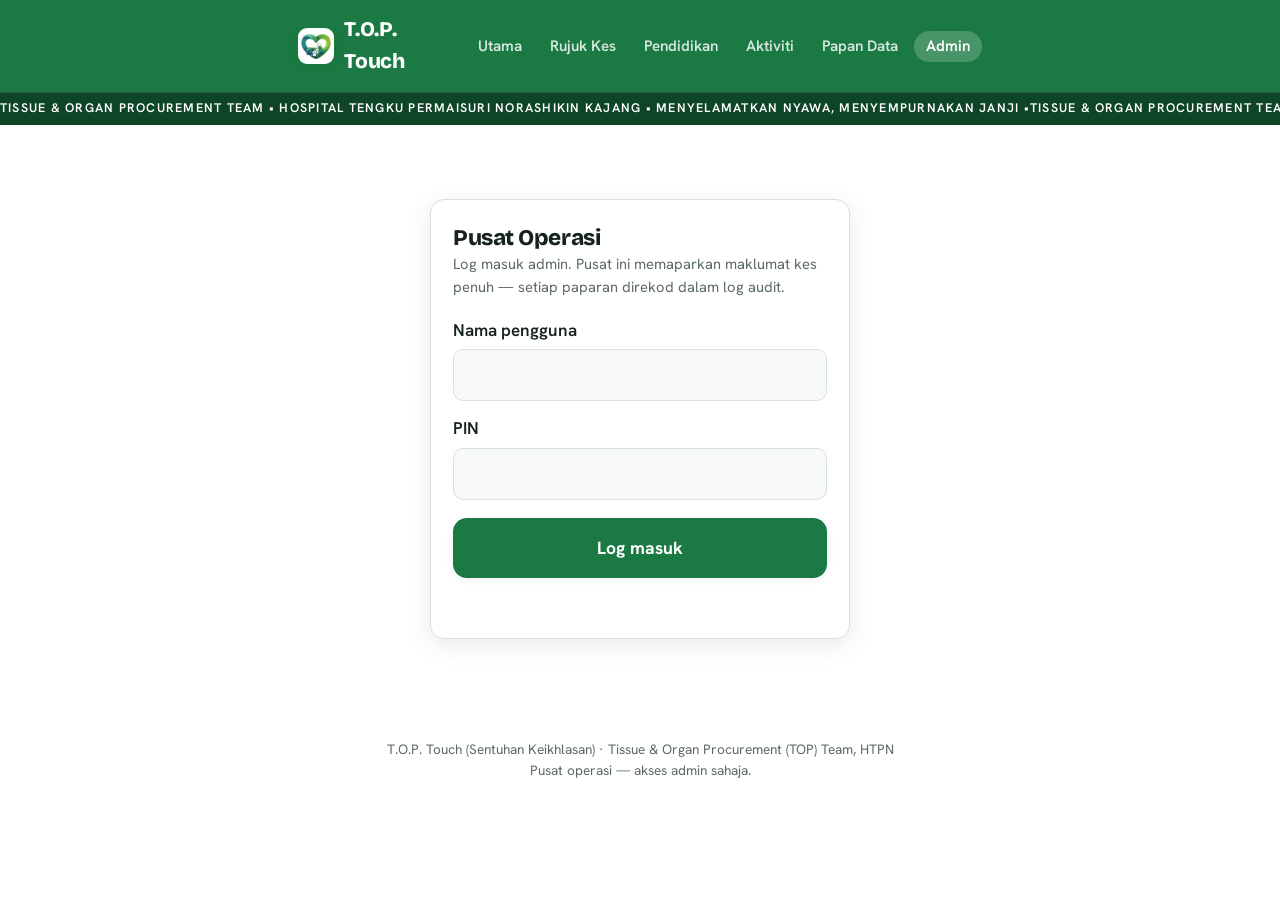
==== commit e9d98d85: "Admin: keep filter controls on one row Give the filter group its own full-width row beneath the labe" ====
--- a/docs/admin.html
+++ b/docs/admin.html
@@ -71,8 +71,8 @@
 
     /* ---- Toolbar (section label + active-case count) ---- */
     .ck-toolbar { display: flex; flex-wrap: wrap; align-items: center; gap: 10px; margin-bottom: 14px; }
-    .ck-view-label { font-weight: 700; font-size: .98rem; }
-    .ck-count { margin-left: auto; font-size: .82rem; color: var(--muted); }
+    .ck-view-label { font-weight: 700; font-size: .98rem; order: 1; }
+    .ck-count { margin-left: auto; font-size: .82rem; color: var(--muted); order: 2; }
 
     /* ---- Case card (shared by both views) ---- */
     .case-card { background: var(--white); border: 1px solid var(--line); border-radius: var(--radius);
@@ -153,6 +153,59 @@
     .ntrc-fields input, .ntrc-fields select { height: 44px; padding: 0 10px; border: 1px solid var(--line);
       border-radius: var(--radius-sm); background: var(--surface); color: var(--ink); font-size: .95rem; }
     .ntrc-status { font-size: .84rem; color: var(--muted); margin-top: 10px; min-height: 1.2em; }
+
+    /* ---- Filter bar + case table ---- */
+    /* Filters get their own full-width row (order:3) so all controls sit on one
+       line beneath the label/count; they shrink to fit and only wrap on phones. */
+    .ck-filters { order: 3; flex: 1 1 100%; display: flex; flex-wrap: nowrap;
+      gap: 8px 10px; align-items: center; }
+    .ck-filters input[type="search"], .ck-filters select { height: 40px; min-height: 40px;
+      width: auto; padding: 0 10px; border: 1px solid var(--line); border-radius: var(--radius-sm);
+      background: var(--surface); color: var(--ink); font-size: .9rem; }
+    .ck-filters input[type="search"] { flex: 1 1 120px; min-width: 100px; }
+    .ck-filters select { flex: 0 1 auto; min-width: 0; }
+    .ck-check { display: inline-flex; align-items: center; gap: 6px; font-size: .85rem;
+      color: var(--muted); white-space: nowrap; cursor: pointer; flex: 0 0 auto; }
+    .ck-check input { width: 16px; height: 16px; accent-color: var(--green); }
+    @media (max-width: 560px) { .ck-filters { flex-wrap: wrap; } }
+
+    .case-table-wrap { overflow-x: auto; border: 1px solid var(--line); border-radius: var(--radius);
+      background: var(--white); box-shadow: var(--shadow-sm); }
+    .case-table { width: 100%; border-collapse: collapse; font-size: .9rem; }
+    .case-table thead th { text-align: left; font-size: .72rem; text-transform: uppercase;
+      letter-spacing: .04em; color: var(--muted); font-weight: 700; padding: 10px 12px;
+      border-bottom: 1px solid var(--line); white-space: nowrap; }
+    .case-table tbody tr { border-bottom: 1px solid var(--line); cursor: pointer;
+      transition: background .15s ease; }
+    .case-table tbody tr:last-child { border-bottom: 0; }
+    .case-table tbody tr:hover { background: var(--green-tint); }
+    .case-table td { padding: 10px 12px; vertical-align: middle; }
+    .ct-id { font-variant-numeric: tabular-nums; font-size: .8rem; color: var(--muted); white-space: nowrap; }
+    .ct-ward { font-weight: 700; }
+    .ct-bed { color: var(--muted); font-size: .82rem; }
+    .ct-elapsed, .ct-urgency { font-variant-numeric: tabular-nums; white-space: nowrap; }
+    .ct-urgency.win-hot { color: var(--danger); font-weight: 700; }
+    .ct-urgency.win-warn { color: var(--amber); font-weight: 700; }
+    .ct-urgency.win-ok { color: var(--green-dark); }
+    .ct-flags { display: flex; flex-wrap: wrap; gap: 4px; }
+    .case-table .case-idbits { margin: 0; }
+    .case-table .badge { font-size: .68rem; padding: 2px 7px; }
+    @media (max-width: 620px) { .ct-hide-sm { display: none; } }
+
+    /* ---- Case detail pop-out extras (reuses .resp-overlay / .resp-modal) ---- */
+    .detail-modal { max-width: 640px; }
+    .detail-modal .case-card { border: 1px solid var(--line); }
+    .detail-section { margin-top: 18px; }
+    .detail-section h3 { font-size: .95rem; margin: 0 0 10px; }
+    .detail-grid { display: grid; grid-template-columns: max-content 1fr; gap: 7px 16px;
+      font-size: .9rem; align-items: baseline; }
+    .detail-grid dt { color: var(--muted); font-weight: 600; }
+    .detail-grid dd { margin: 0; word-break: break-word; }
+    .detail-grid dd.excl-yes { color: var(--danger); font-weight: 700; }
+    @media (max-width: 480px) {
+      .detail-grid { grid-template-columns: 1fr; gap: 2px 0; }
+      .detail-grid dd { margin: 0 0 8px; }
+    }
 
     /* ---- Response decision-tree modal (opened by "Respon" on a case card) ---- */
     .resp-overlay { position: fixed; inset: 0; z-index: 100; display: flex; align-items: flex-start;
@@ -268,12 +321,35 @@
 
           <!-- Active cases — urgency countdowns -->
           <div class="ck-toolbar">
-            <span class="ck-view-label">Keutamaan — kritikal dahulu</span>
+            <span class="ck-view-label">Senarai Kes</span>
+            <div class="ck-filters">
+              <input type="search" id="fltSearch" placeholder="Cari wad / ID / pesakit…" autocomplete="off" aria-label="Cari kes">
+              <select id="fltWard" aria-label="Tapis mengikut wad"><option value="">Semua wad</option></select>
+              <select id="fltSort" aria-label="Susun kes">
+                <option value="urgency">Susun: Keutamaan</option>
+                <option value="latest">Susun: Terkini</option>
+              </select>
+              <label class="ck-check"><input type="checkbox" id="fltExc"> Pengecualian sahaja</label>
+            </div>
             <span class="ck-count" id="ckCount"></span>
           </div>
 
           <div id="paneUrgency">
-            <div class="case-list" id="caseList"></div>
+            <div class="case-table-wrap">
+              <table class="case-table" id="caseTable">
+                <thead>
+                  <tr>
+                    <th>Kes</th>
+                    <th>Wad / Katil</th>
+                    <th>Pesakit</th>
+                    <th>Berlalu</th>
+                    <th>Keutamaan</th>
+                    <th class="ct-hide-sm">Isyarat</th>
+                  </tr>
+                </thead>
+                <tbody id="caseTbody"></tbody>
+              </table>
+            </div>
             <div class="ck-empty ck-hidden" id="emptyUrgency">Tiada kes aktif buat masa ini.</div>
           </div>
 
@@ -317,6 +393,18 @@
     </footer>
   </main>
 
+  <!-- Case detail pop-out — full Rujuk Kes detail + live windows + Respon.
+       Opened by clicking a row in the case table (admin.js openDetail). -->
+  <div class="resp-overlay ck-hidden" id="detailOverlay" role="dialog" aria-modal="true" aria-labelledby="detailTitle">
+    <div class="resp-modal detail-modal">
+      <div class="resp-head">
+        <h2 id="detailTitle">Butiran kes</h2>
+        <button type="button" class="resp-x" id="detailClose" aria-label="Tutup">&times;</button>
+      </div>
+      <div id="detailBody"></div>
+    </div>
+  </div>
+
   <!-- Response decision-tree modal — opened by "Respon" on a case card.
        Records the family-approach outcome, then closes the case. Branches are
        shown/hidden by admin.js as the radios change; the two reason lists are
--- a/docs/css/style.css
+++ b/docs/css/style.css
@@ -145,6 +145,18 @@
 .brand-link:focus-visible { outline: 2px solid #fff; outline-offset: 3px; }
 .masthead .brand { font-family: var(--font-display); font-weight: 800; font-size: 1.3rem; letter-spacing: -.01em; }
 .masthead .tagline { font-size: .82rem; opacity: .9; margin-left: auto; }
+
+/* ---- Brand ticker — running marquee beneath the nav ribbon.
+   Injected by nav.js on every page that loads it EXCEPT the Rujuk Kes form
+   (kept motion-free — ~60s critical path). Decorative, so aria-hidden. ---- */
+.brand-ticker { overflow: hidden; background: var(--green-darker); color: #fff;
+  border-top: 1px solid rgba(255,255,255,.14); }
+.brand-ticker__track { display: inline-flex; white-space: nowrap; will-change: transform;
+  animation: brandTicker 45s linear infinite; }
+.brand-ticker__item { display: inline-block; padding: 6px 0; font-size: .78rem;
+  font-weight: 600; letter-spacing: .1em; text-transform: uppercase; }
+@keyframes brandTicker { from { transform: translateX(0); } to { transform: translateX(-50%); } }
+@media (prefers-reduced-motion: reduce) { .brand-ticker__track { animation: none; } }
 
 /* ---- Top-ribbon navigation -------------------------------------------- */
 .nav-toggle {
@@ -255,6 +267,27 @@
   .masthead-org { font-size: .7rem; line-height: 1.3; }
 }
 
+/* ---- Merged co-branding row (index): TOP Touch logo + brand, then org name,
+   with the hospital logo pushed to the far right. Nav moves to its own row. ---- */
+.masthead--merged .masthead-top { flex-wrap: wrap; }
+.masthead--merged .masthead-org {
+  padding-left: 14px; margin-left: 4px;
+  border-left: 1px solid rgba(255,255,255,.22);
+}
+.masthead--merged .masthead-logos {
+  margin-left: auto;               /* push hospital logo to the far right */
+  padding-right: 0; border-right: none;
+}
+.masthead--merged .masthead-navrow { padding-top: 4px; }
+.masthead--merged .masthead-navrow .site-nav { margin-left: 0; } /* left-align nav in its own row */
+@media (max-width: 639.98px) {
+  /* Keep the brand + hamburger on the top row; the long org name would overflow
+     next to both logos on a phone, so hide it there (still on the ticker/footer). */
+  .masthead--merged .masthead-top { flex-wrap: nowrap; }
+  .masthead--merged .masthead-org { display: none; }
+  .masthead--merged .masthead-logos { margin-right: 6px; }
+}
+
 .btn-with-logo { gap: 10px; }
 .btn-logo {
   width: 28px; height: 28px; flex: 0 0 auto;
